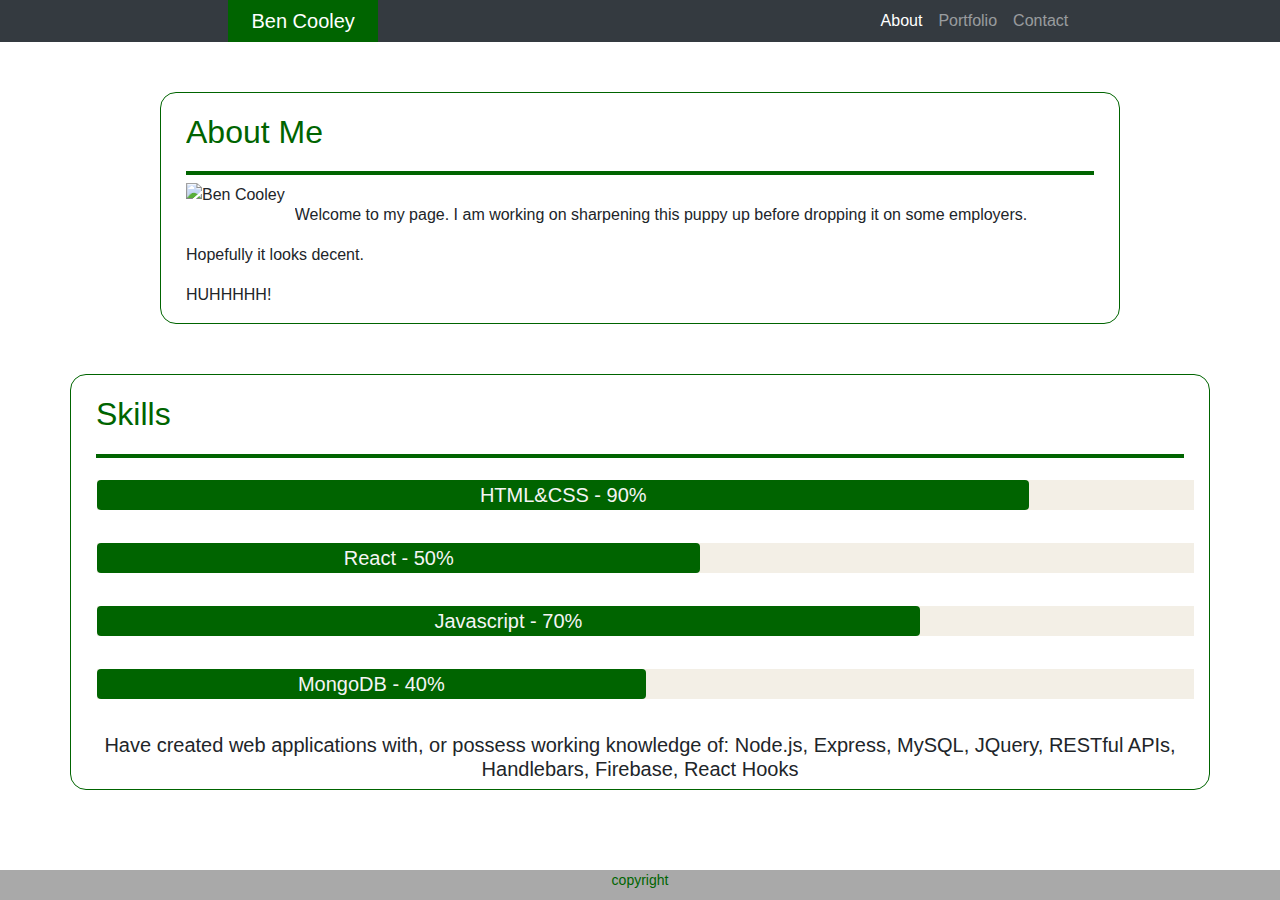
==== index.html @ f7e50dc5 "updates to background and nav bar" ====
<!DOCTYPE html>
<html lang="en">
<head>
    <meta charset="UTF-8">
    <meta name="viewport" content="width=device-width, initial-scale=1.0">
    <meta http-equiv="X-UA-Compatible" content="ie=edge">
    <title>Ben Cooley - Profile</title>
    <link rel="stylesheet" href="https://stackpath.bootstrapcdn.com/bootstrap/4.3.1/css/bootstrap.min.css" integrity="sha384-ggOyR0iXCbMQv3Xipma34MD+dH/1fQ784/j6cY/iJTQUOhcWr7x9JvoRxT2MZw1T" crossorigin="anonymous">
    <link rel="stylesheet" href="assets/css/style_all_pages.css">
    <link rel="stylesheet" href="assets/css/style_index.css">
</head>

<body>

    <div>
        <nav class="navbar navbar-expand-lg navbar-dark bg-dark">
            <a class="navbar-brand" href="index.html">Ben Cooley</a>
            <button class="navbar-toggler" type="button" data-toggle="collapse" data-target="#navbarNavAltMarkup" aria-controls="navbarNavAltMarkup" aria-expanded="false" aria-label="Toggle navigation">
              <span class="navbar-toggler-icon"></span>
            </button>
            <div class="collapse navbar-collapse" id="navbarNavAltMarkup">
              <div class="navbar-nav">
                <a class="nav-item nav-link active" href="index.html">About</a>
                <a class="nav-item nav-link" href="portfolio.html">Portfolio</a>
                <a class="nav-item nav-link" href="contact.html">Contact</a>
              </div>
            </div>
        </nav>
    </div>

    <div class="box container">
        <!-- trying to make another box for the text and image section in middle of page here -->
        <box>
            <h2 class="title">About Me</h2>
                <!-- <hr> -->
                <img class="profile-pic" src= "assets/images/profile picture.jpeg" alt= "Ben Cooley">
                    <p id="p-one"> 
                        Welcome to my page.  I am working on sharpening this puppy up before dropping it on some employers.
                    </p>
                    <p id="p-two">
                        Hopefully it looks decent.
                    </p>
                    <p id="p-three">
                        HUHHHHH!
                    </p>
        </box>
    </div>
    <div class="skillsBox box container">
            <!-- trying to make another box for the text and image section in middle of page here -->
            <box>
                <h2 class="title">Skills</h2>
                    <div class="meter"> 
                        <span style="width:85%;"><span class="progress"><h5 id="skill">HTML&CSS - 90%</h5></span></span>
                    </div>
                    <div class="meter"> 
                        <span style="width:55%;"><span class="progress"><h5 id="skill">React - 50%</h5></span></span>
                    </div>
                    <div class="meter">
                        <span style="width:75%;"><span class="progress"><h5 id="skill">Javascript - 70%</h5></span></span>
                    </div>
                    <div class="meter"> 
                        <span style="width:50%;"><span class="progress"><h5 id="skill">MongoDB - 40%</h5></span></span>
                    </div>
                <h5 class="skills">Have created web applications with, or possess working knowledge of: Node.js, Express, MySQL, JQuery, RESTful APIs, Handlebars, Firebase, React Hooks</h5>
            </box>
        </div>
        <!-- <hr> -->
    <footer>copyright</footer>

</body>

</html>
---- assets/css/style_all_pages.css ----
* {
    /* background-repeat: repeat-x; */
    /* background-repeat: repeat-y; */
    overflow: auto;
}

body {
    background: url("../images/golf-background.jpg") no-repeat center center fixed; 
    -webkit-background-size: cover;
    -moz-background-size: cover;
    -o-background-size: cover;
    background-size: cover;
}

.tab {
    float: right;
    margin-top: -25px;
    margin-right: 232px;
    text-align: center;
    height: 75px;
}

.tablinks {
    padding: 5;
    border-left: none;
    border-bottom: none;
    border-top: none;
    background: none;
    margin-top: 50px;
}

.tablinks:hover {
    background-color: darkgreen;
}

/* .header{
    float: left;
    background-color:#ffffff;
    z-index: 2;
    height: 60px;
    width: 100%;
    position: relative;
    top: 0;
} */

.color {
    color: darkgreen;
}

.navbar {
    background-color: darkgreen;
    padding-top: 0;
    padding-bottom: 0;
}

.navbar-brand {
    margin-left: 17%;
    background-color: darkgreen;
    color: whitesmoke;
    width: 150px;
    height: 100%;
    text-align: center;
    padding-top: 6px;
    padding-bottom: 6px;
}
.nav-item {
    width: auto;
    margin: auto;
    padding: auto;
}

.navbar-nav {
    margin-left: 55%;
}

/* .myname {
    float: left;
    width: 180px;
    height: 60px;
    background-color: #4aaaa5;
    text-align: center;
    margin-left: 232px;
    color: whitesmoke;
    border-radius: 2px;
    font-size: 16px;
} */

.title {
    border-bottom: darkgreen 4px solid;
    margin-right: 10px;
    padding-bottom: 20px;
    margin-top: 20px;
    color: darkgreen;
}

.container {
    margin-top: 50px;
    margin-bottom: 50px;
    margin-left: auto;
    margin-right: auto;
    width: 960px;
    background-color: darkgreen;
    border-radius: 16px;
}
footer {
    text-align: center;
    /* margin-top: 50px; */
    color: darkgreen;
    background-color: darkgrey;
    height: 30px;
    width: 100%;
    position: fixed;
    right: 0;
    bottom: 0;
    left: 0;
    /* padding-top: 25px; */
    /* padding-bottom: 1px; */
    font-size: 14px;
}

h2 {
    border: #666666;
    text-decoration-color: #ffffff
}

.box {
    background-color: rgba(255, 255, 255, 0.7);
    border: darkgreen 1px solid;
}
---- assets/css/style_index.css ----
.title {
    margin-left: 10px;
}
.profile-pic {
    float: left;
    margin-left: 10px;
    margin-right: 10px;
    margin-bottom: 10px;
}
#p-one {
    /* float: left; */
    margin-left: 10px;
    /* margin-right: 10px; */
    line-height: 1.5;
    margin-top: 3%;
}
#p-two {
    /* float: left; */
    margin-left: 10px;
    line-height: 1.5;
}
#p-three {
    /* float: left; */
    margin-left: 10px;
    line-height: 1.5;
}

.skillsBox {
    width: 90%;
}

/* animation css for the skills bars */
.meter { 
    height: 30px;
    position: relative;
    background: #f3efe6;
    overflow: hidden;
    margin-bottom: 3%;
    margin-top: 2%;
    margin-left: 1%;
    text-align: center;
}
.meter span {
    display: block;
    height: 100%;
}

.meter:hover{
    transform: 1.1;
}

.progress {
    background-color: darkgreen;
    animation: progressBar 3s ease-in-out;
    animation-fill-mode:both; 

}
@keyframes progressBar {
  0% { width: 0; }
  100% { width: 100%; }
}

#skill{
    color: whitesmoke;
    margin-top: 3px;
}

.skills {
    text-align: center;
}
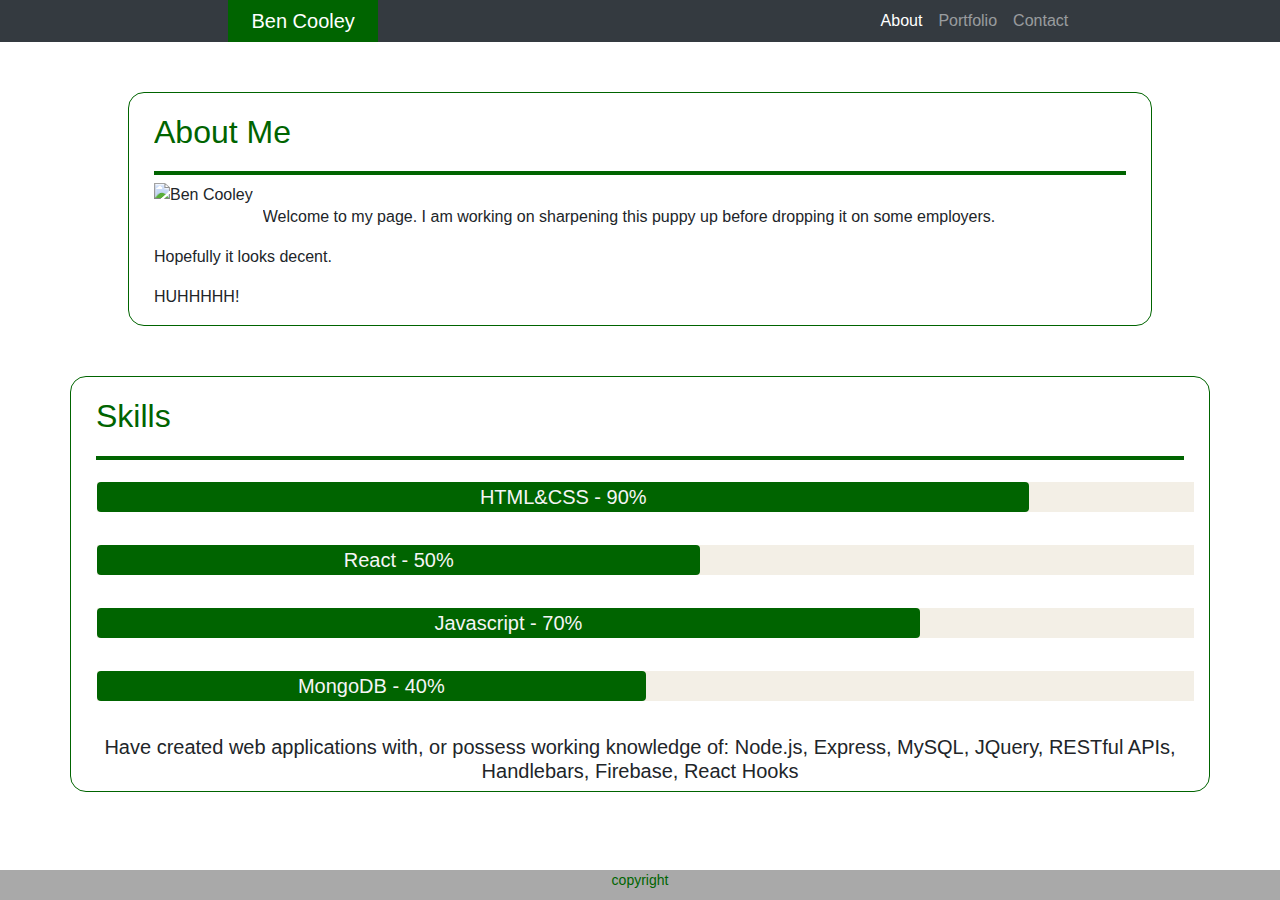
==== commit da2b44d8: "updates" ====
--- a/index.html
+++ b/index.html
@@ -15,7 +15,7 @@
     <div>
         <nav class="navbar navbar-expand-lg navbar-dark bg-dark">
             <a class="navbar-brand" href="index.html">Ben Cooley</a>
-            <button class="navbar-toggler" type="button" data-toggle="collapse" data-target="#navbarNavAltMarkup" aria-controls="navbarNavAltMarkup" aria-expanded="false" aria-label="Toggle navigation">
+            <button class="navbar-toggler" type="button" data-toggle="collapse" data-target="#navbarNavAltMarkup" aria-controls="navbarNavAltMarkup" aria-expanded="true" aria-label="Toggle navigation">
               <span class="navbar-toggler-icon"></span>
             </button>
             <div class="collapse navbar-collapse" id="navbarNavAltMarkup">
@@ -28,7 +28,7 @@
         </nav>
     </div>
 
-    <div class="box container">
+    <div class="aboutBox box container">
         <!-- trying to make another box for the text and image section in middle of page here -->
         <box>
             <h2 class="title">About Me</h2>
--- a/assets/css/style_index.css
+++ b/assets/css/style_index.css
@@ -27,6 +27,10 @@
 
 .skillsBox {
     width: 90%;
+}
+
+.aboutBox {
+    width: 80%;
 }
 
 /* animation css for the skills bars */
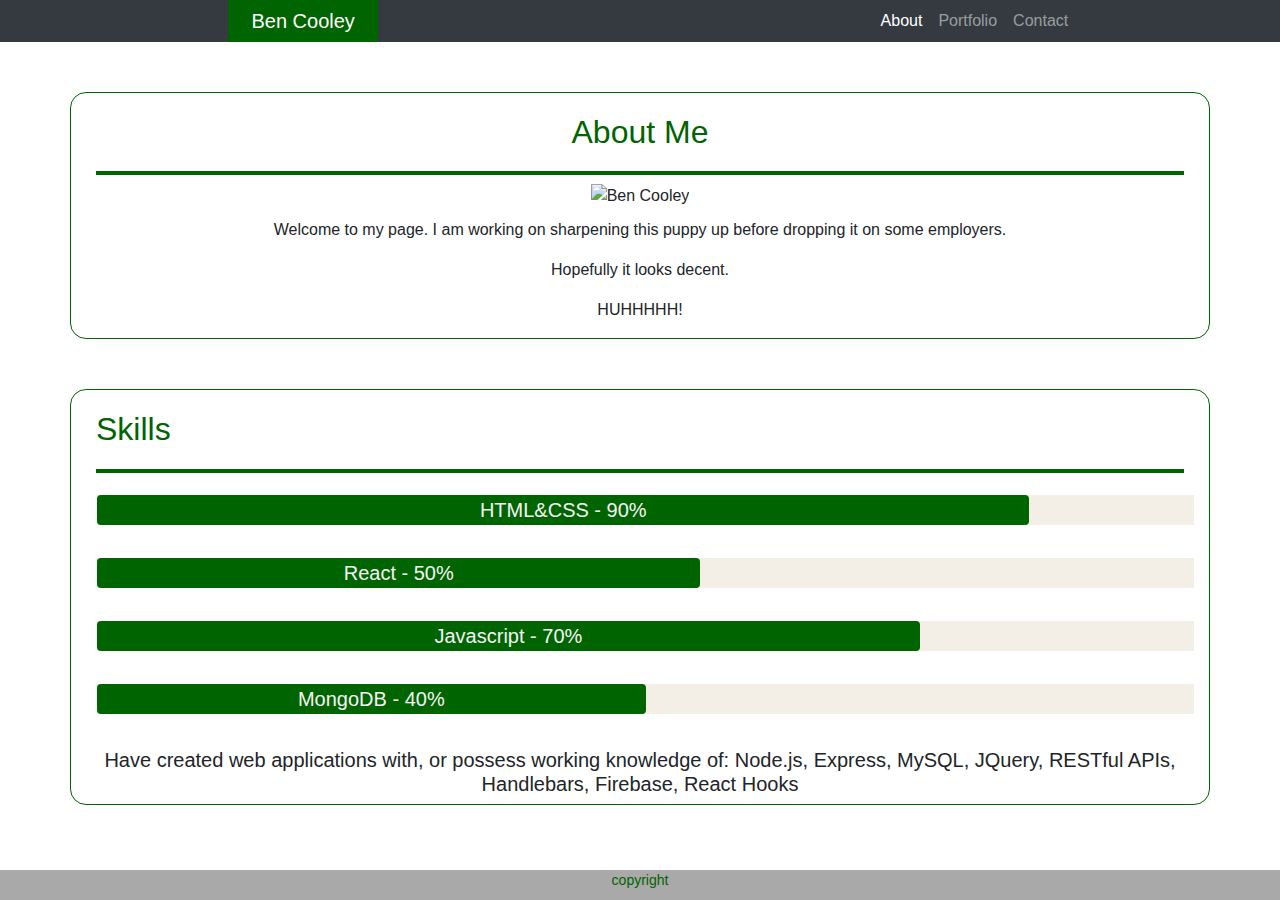
==== commit 9521b31a: "responsive update" ====
--- a/index.html
+++ b/index.html
@@ -33,7 +33,7 @@
         <box>
             <h2 class="title">About Me</h2>
                 <!-- <hr> -->
-                <img class="profile-pic" src= "assets/images/profile picture.jpeg" alt= "Ben Cooley">
+                <div class="profile-pic"><img src= "assets/images/profile picture.jpeg" alt= "Ben Cooley"></div>
                     <p id="p-one"> 
                         Welcome to my page.  I am working on sharpening this puppy up before dropping it on some employers.
                     </p>
--- a/assets/css/style_index.css
+++ b/assets/css/style_index.css
@@ -2,26 +2,25 @@
     margin-left: 10px;
 }
 .profile-pic {
-    float: left;
-    margin-left: 10px;
-    margin-right: 10px;
+    align-content: center;
     margin-bottom: 10px;
 }
 #p-one {
     /* float: left; */
-    margin-left: 10px;
+    /* margin-left: 10px;
     /* margin-right: 10px; */
     line-height: 1.5;
-    margin-top: 3%;
+    /* margin-top: 3%; */
+
 }
 #p-two {
     /* float: left; */
-    margin-left: 10px;
+    /* margin-left: 10px; */
     line-height: 1.5;
 }
 #p-three {
     /* float: left; */
-    margin-left: 10px;
+    /* margin-left: 10px; */
     line-height: 1.5;
 }
 
@@ -30,7 +29,8 @@
 }
 
 .aboutBox {
-    width: 80%;
+    width: 90%;
+    text-align: center;
 }
 
 /* animation css for the skills bars */
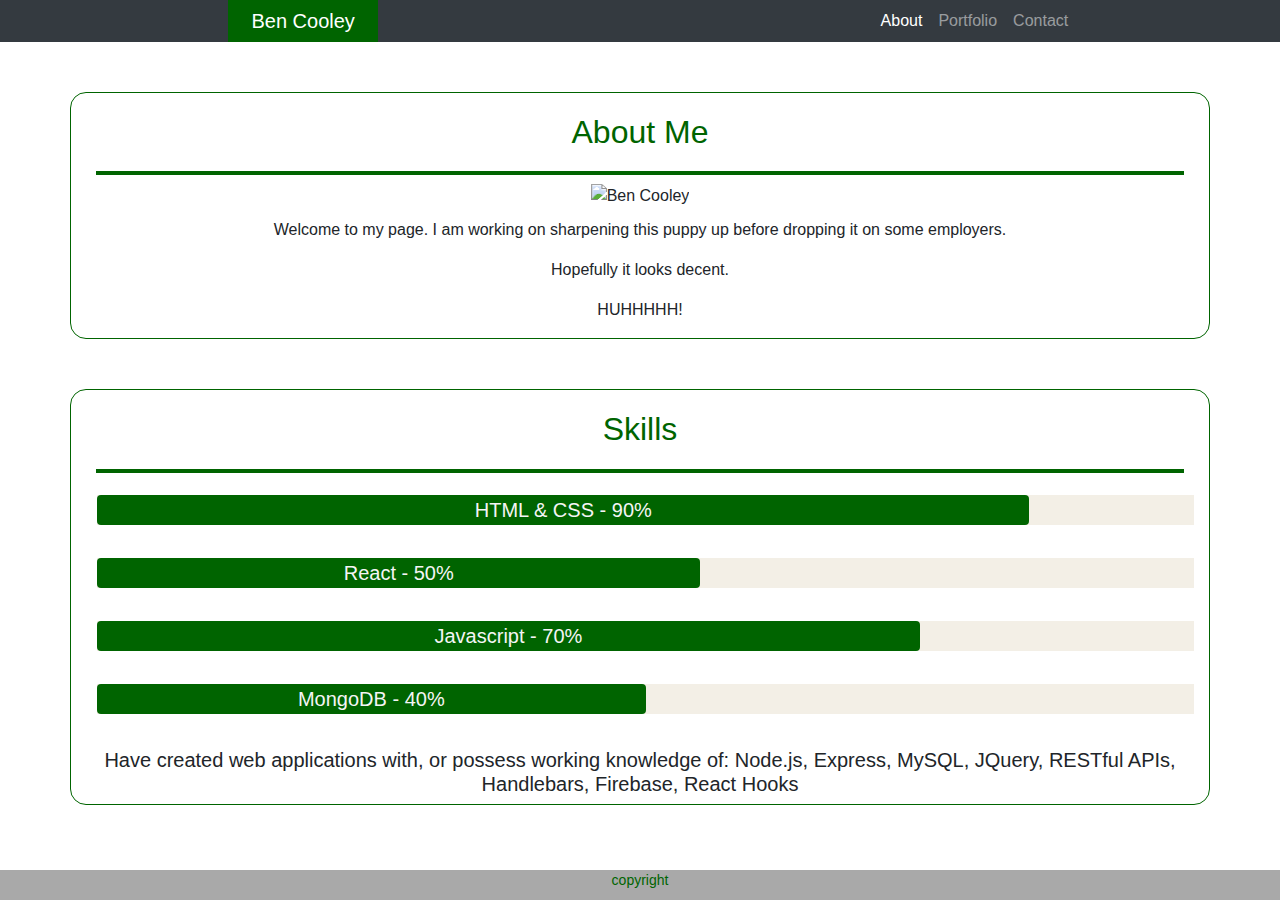
==== commit 488265bc: "updates to styling and responsiveness" ====
--- a/index.html
+++ b/index.html
@@ -50,7 +50,7 @@
             <box>
                 <h2 class="title">Skills</h2>
                     <div class="meter"> 
-                        <span style="width:85%;"><span class="progress"><h5 id="skill">HTML&CSS - 90%</h5></span></span>
+                        <span style="width:85%;"><span class="progress"><h5 id="skill">HTML & CSS - 90%</h5></span></span>
                     </div>
                     <div class="meter"> 
                         <span style="width:55%;"><span class="progress"><h5 id="skill">React - 50%</h5></span></span>
--- a/assets/css/style_index.css
+++ b/assets/css/style_index.css
@@ -26,6 +26,7 @@
 
 .skillsBox {
     width: 90%;
+    text-align: center;
 }
 
 .aboutBox {
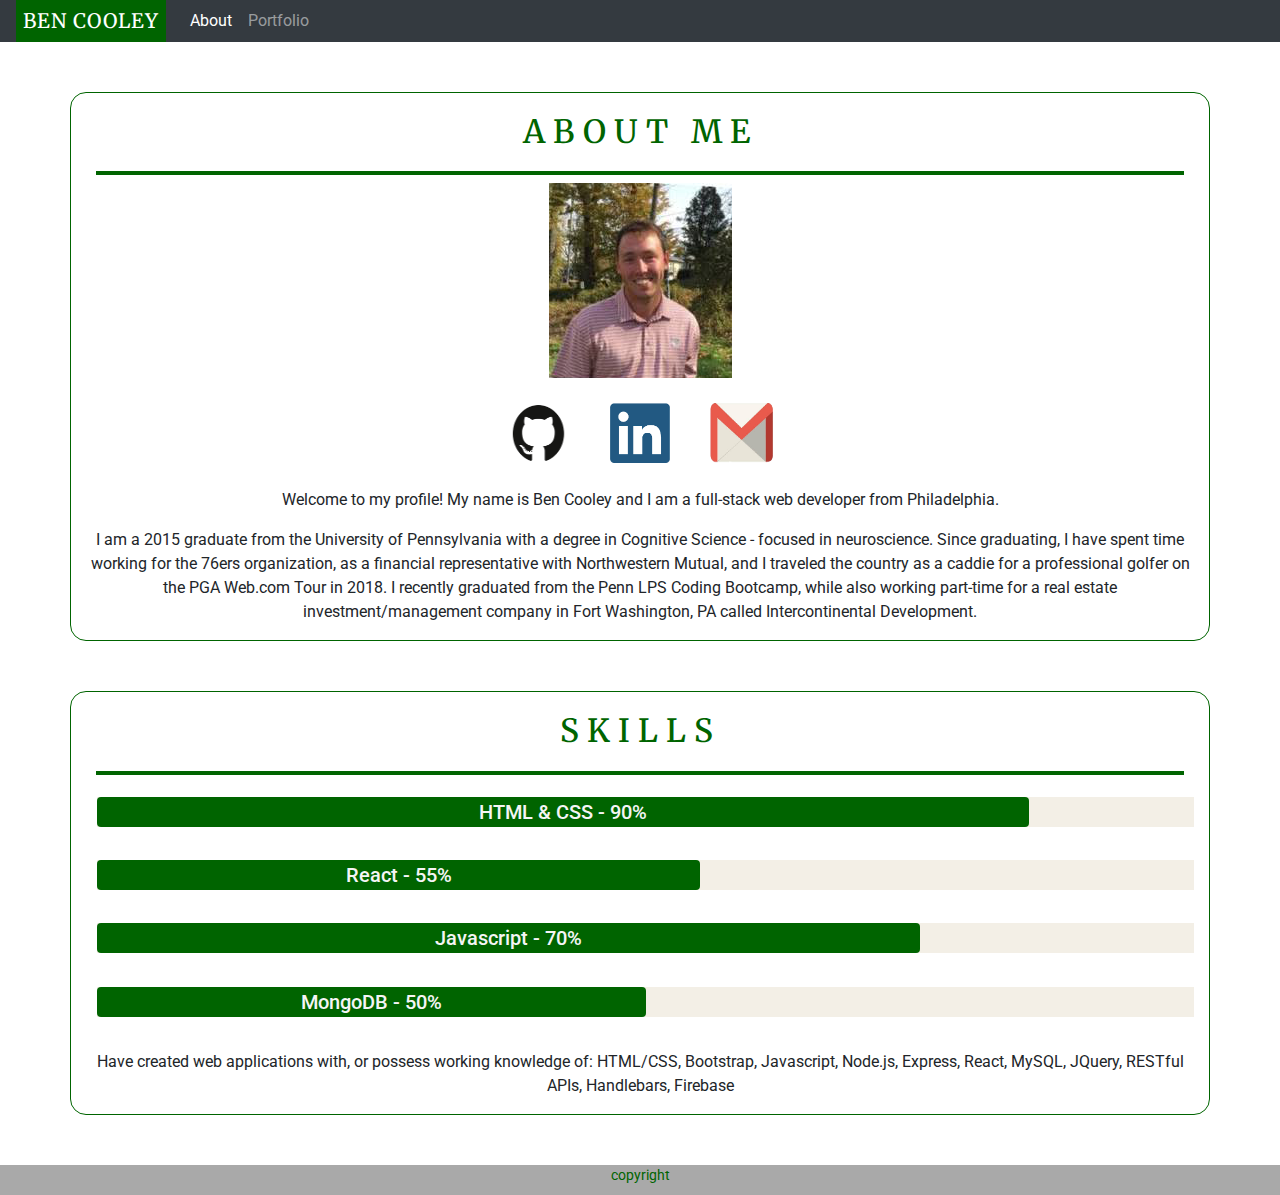
==== commit f9eb1561: "styling update and fixed footer and images" ====
--- a/index.html
+++ b/index.html
@@ -1,72 +1,129 @@
 <!DOCTYPE html>
 <html lang="en">
-<head>
-    <meta charset="UTF-8">
-    <meta name="viewport" content="width=device-width, initial-scale=1.0">
-    <meta http-equiv="X-UA-Compatible" content="ie=edge">
+  <head>
+    <meta charset="UTF-8" />
+    <meta name="viewport" content="width=device-width, initial-scale=1.0" />
+    <meta http-equiv="X-UA-Compatible" content="ie=edge" />
     <title>Ben Cooley - Profile</title>
-    <link rel="stylesheet" href="https://stackpath.bootstrapcdn.com/bootstrap/4.3.1/css/bootstrap.min.css" integrity="sha384-ggOyR0iXCbMQv3Xipma34MD+dH/1fQ784/j6cY/iJTQUOhcWr7x9JvoRxT2MZw1T" crossorigin="anonymous">
-    <link rel="stylesheet" href="assets/css/style_all_pages.css">
-    <link rel="stylesheet" href="assets/css/style_index.css">
-</head>
-
-<body>
-
+    <link
+      rel="stylesheet"
+      href="https://stackpath.bootstrapcdn.com/bootstrap/4.3.1/css/bootstrap.min.css"
+      integrity="sha384-ggOyR0iXCbMQv3Xipma34MD+dH/1fQ784/j6cY/iJTQUOhcWr7x9JvoRxT2MZw1T"
+      crossorigin="anonymous"
+    />
+    <script src="https://code.jquery.com/jquery-3.3.1.slim.min.js" integrity="sha384-q8i/X+965DzO0rT7abK41JStQIAqVgRVzpbzo5smXKp4YfRvH+8abtTE1Pi6jizo" crossorigin="anonymous"></script>
+    <script src="https://cdnjs.cloudflare.com/ajax/libs/popper.js/1.14.7/umd/popper.min.js" integrity="sha384-UO2eT0CpHqdSJQ6hJty5KVphtPhzWj9WO1clHTMGa3JDZwrnQq4sF86dIHNDz0W1" crossorigin="anonymous"></script>
+    <script src="https://stackpath.bootstrapcdn.com/bootstrap/4.3.1/js/bootstrap.min.js" integrity="sha384-JjSmVgyd0p3pXB1rRibZUAYoIIy6OrQ6VrjIEaFf/nJGzIxFDsf4x0xIM+B07jRM" crossorigin="anonymous"></script>
+    <link rel="stylesheet" href="assets/css/style_all_pages.css" />
+    <link rel="stylesheet" href="assets/css/style_index.css" />
+    <link href="https://fonts.googleapis.com/css?family=Oswald:500|Roboto:500,700&display=swap" rel="stylesheet">  </head>
+    <link href="https://fonts.googleapis.com/css?family=Merriweather:400&display=swap" rel="stylesheet">  <body>
     <div>
-        <nav class="navbar navbar-expand-lg navbar-dark bg-dark">
-            <a class="navbar-brand" href="index.html">Ben Cooley</a>
-            <button class="navbar-toggler" type="button" data-toggle="collapse" data-target="#navbarNavAltMarkup" aria-controls="navbarNavAltMarkup" aria-expanded="true" aria-label="Toggle navigation">
-              <span class="navbar-toggler-icon"></span>
-            </button>
-            <div class="collapse navbar-collapse" id="navbarNavAltMarkup">
-              <div class="navbar-nav">
-                <a class="nav-item nav-link active" href="index.html">About</a>
-                <a class="nav-item nav-link" href="portfolio.html">Portfolio</a>
-                <a class="nav-item nav-link" href="contact.html">Contact</a>
-              </div>
-            </div>
-        </nav>
+      <nav class="navbar navbar-expand-lg navbar-dark bg-dark">
+        <a class="navbar-brand" href="index.html">BEN COOLEY</a>
+        <button
+          class="navbar-toggler"
+          type="button"
+          data-toggle="collapse"
+          data-target="#navbarNavAltMarkup"
+          aria-controls="navbarNavAltMarkup"
+          aria-expanded="true"
+          aria-label="Toggle navigation"
+        >
+          <span class="navbar-toggler-icon"></span>
+        </button>
+        <div class="collapse navbar-collapse" id="navbarNavAltMarkup">
+          <div class="navbar-nav">
+            <a class="nav-item nav-link active" href="index.html">About</a>
+            <a class="nav-item nav-link" href="portfolio.html">Portfolio</a>
+          </div>
+        </div>
+      </nav>
     </div>
 
     <div class="aboutBox box container">
-        <!-- trying to make another box for the text and image section in middle of page here -->
-        <box>
-            <h2 class="title">About Me</h2>
-                <!-- <hr> -->
-                <div class="profile-pic"><img src= "assets/images/profile picture.jpeg" alt= "Ben Cooley"></div>
-                    <p id="p-one"> 
-                        Welcome to my page.  I am working on sharpening this puppy up before dropping it on some employers.
-                    </p>
-                    <p id="p-two">
-                        Hopefully it looks decent.
-                    </p>
-                    <p id="p-three">
-                        HUHHHHH!
-                    </p>
-        </box>
+      <!-- trying to make another box for the text and image section in middle of page here -->
+      <box>
+        <h2 class="title">ABOUT ME</h2>
+        <!-- <hr> -->
+        <div class="profile-pic">
+          <img src="assets/images/profile picture.png" alt="Ben Cooley" />
+        </div>
+            <div class="contacts">
+                <a class="contactPics col-xs-4" href="https://github.com/be-cool"><img id="github" src="assets/images/gh.png" alt="github"></a>     
+                <a class="contactPics col-xs-4" href="https://www.linkedin.com/in/ben-cooley-238171116/"><img id="linkedin" src="assets/images/li.png" alt="linkedin"></a></h4>
+                <a class="contactPics col-xs-4" href="mailto:bcooley58@gmail.com"><img id="mail" src="assets/images/email.png" alt="linkedin"></a></h4>
+            </div>  
+        <p id="p-one">
+          Welcome to my profile! My name is Ben Cooley and I am a full-stack web
+          developer from Philadelphia.
+        </p>
+        <!-- <p id="p-two"> -->
+          <!-- I recently graduated from the Penn LPS Coding Bootcamp at the
+          University of Pennsylvania where I was lucky enough to be a part of a
+          6-month full-stack web development course. The bootcamp navigated us through the front-end and back-end languages that are currently some of the most prevalent in the industry. The majorit of my focus and knowledge gained from the bootcamp was  -->
+          <!-- While the course was taught -->
+          <!-- predominantly in Javascript we began by navigating through basic HTML -->
+          <!-- and CSS applications. Pretty quickly I found myself integrating
+          Javascript into every application I made. Although there was a premium
+          on understanding vanilla Javascript, we also spent a lot of time
+          learning, understanding and sharpening our skills of many Javascript
+          frameworks and libraries. Most specifically, I was able to spend
+          plenty of time working through React applications and getting
+          comfortable with the concept of state. Being that the bootcampt was a
+          full-stack course, we did not stop at the front end; I learned how to
+          utilize different databases to make my applications more dynamic and
+          powerful. -->
+        <!-- </p> -->
+        <p id="p-three">
+          I am a 2015 graduate from the University of Pennsylvania with a degree
+          in Cognitive Science - focused in neuroscience. Since graduating, I
+          have spent time working for the 76ers organization, as a financial
+          representative with Northwestern Mutual, and I traveled the country as
+          a caddie for a professional golfer on the PGA Web.com Tour in 2018.
+          I recently graduated from the Penn LPS Coding Bootcamp, while also working
+          part-time for a real estate investment/management company in Fort
+          Washington, PA called Intercontinental Development.
+        </p>
+      </box>
     </div>
     <div class="skillsBox box container">
-            <!-- trying to make another box for the text and image section in middle of page here -->
-            <box>
-                <h2 class="title">Skills</h2>
-                    <div class="meter"> 
-                        <span style="width:85%;"><span class="progress"><h5 id="skill">HTML & CSS - 90%</h5></span></span>
-                    </div>
-                    <div class="meter"> 
-                        <span style="width:55%;"><span class="progress"><h5 id="skill">React - 50%</h5></span></span>
-                    </div>
-                    <div class="meter">
-                        <span style="width:75%;"><span class="progress"><h5 id="skill">Javascript - 70%</h5></span></span>
-                    </div>
-                    <div class="meter"> 
-                        <span style="width:50%;"><span class="progress"><h5 id="skill">MongoDB - 40%</h5></span></span>
-                    </div>
-                <h5 class="skills">Have created web applications with, or possess working knowledge of: Node.js, Express, MySQL, JQuery, RESTful APIs, Handlebars, Firebase, React Hooks</h5>
-            </box>
+      <!-- trying to make another box for the text and image section in middle of page here -->
+      <box>
+        <h2 class="title">SKILLS</h2>
+        <div class="meter">
+          <span style="width:85%;"
+            ><span class="progress"
+              ><h5 id="skill">HTML & CSS - 90%</h5></span
+            ></span
+          >
         </div>
-        <!-- <hr> -->
+        <div class="meter">
+          <span style="width:55%;"
+            ><span class="progress"><h5 id="skill">React - 55%</h5></span></span
+          >
+        </div>
+        <div class="meter">
+          <span style="width:75%;"
+            ><span class="progress"
+              ><h5 id="skill">Javascript - 70%</h5></span
+            ></span
+          >
+        </div>
+        <div class="meter">
+          <span style="width:50%;"
+            ><span class="progress"
+              ><h5 id="skill">MongoDB - 50%</h5></span
+            ></span
+          >
+        </div>
+        <p class="skills">
+          Have created web applications with, or possess working knowledge of:
+          HTML/CSS, Bootstrap, Javascript, Node.js, Express, React, MySQL, JQuery, RESTful APIs, Handlebars, Firebase
+        </p>
+      </box>
+    </div>
+    <!-- <hr> -->
     <footer>copyright</footer>
-
-</body>
-
-</html>+  </body>
+</html>
--- a/assets/css/style_all_pages.css
+++ b/assets/css/style_all_pages.css
@@ -10,6 +10,8 @@
     -moz-background-size: cover;
     -o-background-size: cover;
     background-size: cover;
+    position: relative;
+    padding-bottom: 30px;
 }
 
 .tab {
@@ -27,6 +29,7 @@
     border-top: none;
     background: none;
     margin-top: 50px;
+    font-family: 'Roboto', sans-serif;
 }
 
 .tablinks:hover {
@@ -51,10 +54,12 @@
     background-color: darkgreen;
     padding-top: 0;
     padding-bottom: 0;
+    font-family: 'Roboto', sans-serif;
 }
 
 .navbar-brand {
-    margin-left: 17%;
+    /* margin-left: 21%; */
+    float: left;
     background-color: darkgreen;
     color: whitesmoke;
     width: 150px;
@@ -62,15 +67,14 @@
     text-align: center;
     padding-top: 6px;
     padding-bottom: 6px;
+    font-family: 'Merriweather', serif;
+    letter-spacing: 0.05em;
 }
+
 .nav-item {
     width: auto;
     margin: auto;
     padding: auto;
-}
-
-.navbar-nav {
-    margin-left: 55%;
 }
 
 /* .myname {
@@ -91,6 +95,8 @@
     padding-bottom: 20px;
     margin-top: 20px;
     color: darkgreen;
+    font-family: 'Merriweather', serif;
+    letter-spacing: 0.25em;
 }
 
 .container {
@@ -101,7 +107,9 @@
     width: 960px;
     background-color: darkgreen;
     border-radius: 16px;
+    font-family: 'Roboto', sans-serif;
 }
+
 footer {
     text-align: center;
     /* margin-top: 50px; */
@@ -109,13 +117,14 @@
     background-color: darkgrey;
     height: 30px;
     width: 100%;
-    position: fixed;
+    position: absolute;
     right: 0;
     bottom: 0;
     left: 0;
     /* padding-top: 25px; */
     /* padding-bottom: 1px; */
     font-size: 14px;
+    font-family: 'Roboto', sans-serif;
 }
 
 h2 {
--- a/assets/css/style_index.css
+++ b/assets/css/style_index.css
@@ -72,4 +72,29 @@
 
 .skills {
     text-align: center;
+}
+#mail {
+    height: 60px;
+    width: 75px;
+}
+#linkedin {
+    height: 60px;
+    width: 60px;
+    /* margin-left: 25%; */
+}
+#github{
+    /* display: block; */
+    margin: auto;
+    height: 70px;
+    width: 75px;
+    /* margin-bottom: 15px; */
+}
+
+.contactPics {
+    /* align-content: center; */
+    margin: 15px;
+}
+
+.contacts {
+    margin: 1.8%;
 }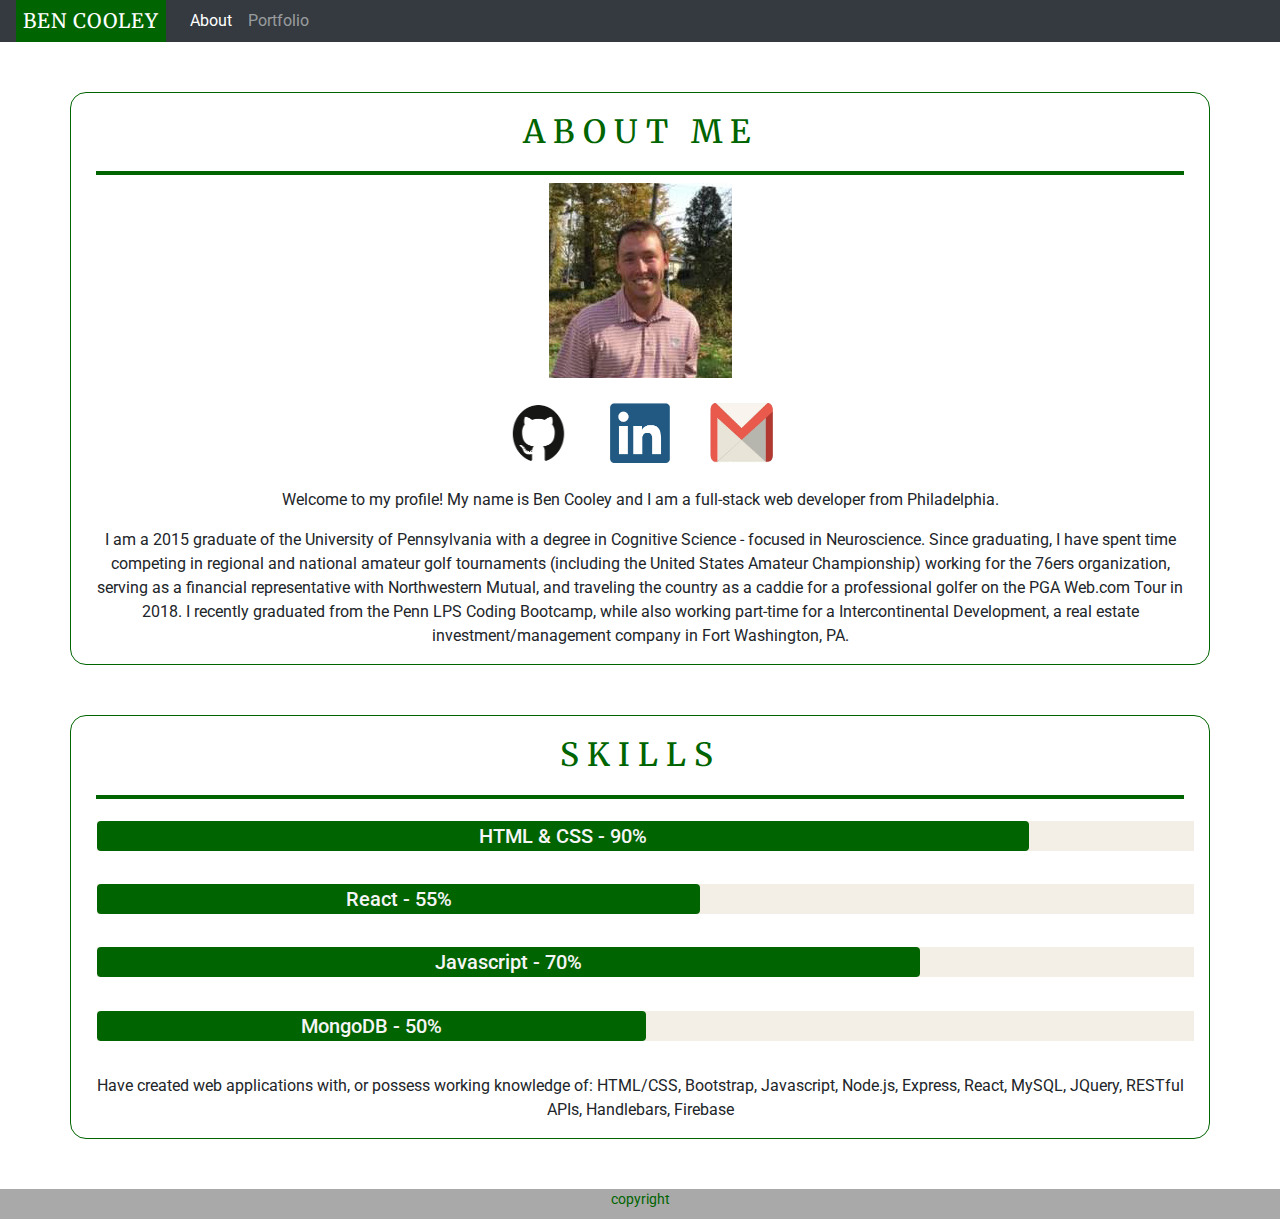
==== commit 6580fd6e: "added tag manager at top of head" ====
--- a/index.html
+++ b/index.html
@@ -1,6 +1,15 @@
 <!DOCTYPE html>
 <html lang="en">
   <head>
+        <!-- Global site tag (gtag.js) - Google Analytics -->
+    <script async src="https://www.googletagmanager.com/gtag/js?id=UA-150575121-1"></script>
+    <script>
+      window.dataLayer = window.dataLayer || [];
+      function gtag(){dataLayer.push(arguments);}
+      gtag('js', new Date());
+
+      gtag('config', 'UA-150575121-1');
+    </script>
     <meta charset="UTF-8" />
     <meta name="viewport" content="width=device-width, initial-scale=1.0" />
     <meta http-equiv="X-UA-Compatible" content="ie=edge" />
@@ -16,7 +25,8 @@
     <script src="https://stackpath.bootstrapcdn.com/bootstrap/4.3.1/js/bootstrap.min.js" integrity="sha384-JjSmVgyd0p3pXB1rRibZUAYoIIy6OrQ6VrjIEaFf/nJGzIxFDsf4x0xIM+B07jRM" crossorigin="anonymous"></script>
     <link rel="stylesheet" href="assets/css/style_all_pages.css" />
     <link rel="stylesheet" href="assets/css/style_index.css" />
-    <link href="https://fonts.googleapis.com/css?family=Oswald:500|Roboto:500,700&display=swap" rel="stylesheet">  </head>
+    <link href="https://fonts.googleapis.com/css?family=Oswald:500|Roboto:500,700&display=swap" rel="stylesheet">  
+  </head>
     <link href="https://fonts.googleapis.com/css?family=Merriweather:400&display=swap" rel="stylesheet">  <body>
     <div>
       <nav class="navbar navbar-expand-lg navbar-dark bg-dark">
@@ -76,14 +86,15 @@
           powerful. -->
         <!-- </p> -->
         <p id="p-three">
-          I am a 2015 graduate from the University of Pennsylvania with a degree
-          in Cognitive Science - focused in neuroscience. Since graduating, I
-          have spent time working for the 76ers organization, as a financial
-          representative with Northwestern Mutual, and I traveled the country as
+          I am a 2015 graduate of the University of Pennsylvania with a degree
+          in Cognitive Science - focused in Neuroscience. Since graduating, I
+          have spent time competing in regional and national amateur golf tournaments 
+          (including the United States Amateur Championship) working for the 76ers organization, 
+          serving as a financial representative with Northwestern Mutual, and traveling the country as
           a caddie for a professional golfer on the PGA Web.com Tour in 2018.
           I recently graduated from the Penn LPS Coding Bootcamp, while also working
-          part-time for a real estate investment/management company in Fort
-          Washington, PA called Intercontinental Development.
+          part-time for a Intercontinental Development, a real estate investment/management 
+          company in Fort Washington, PA.
         </p>
       </box>
     </div>
